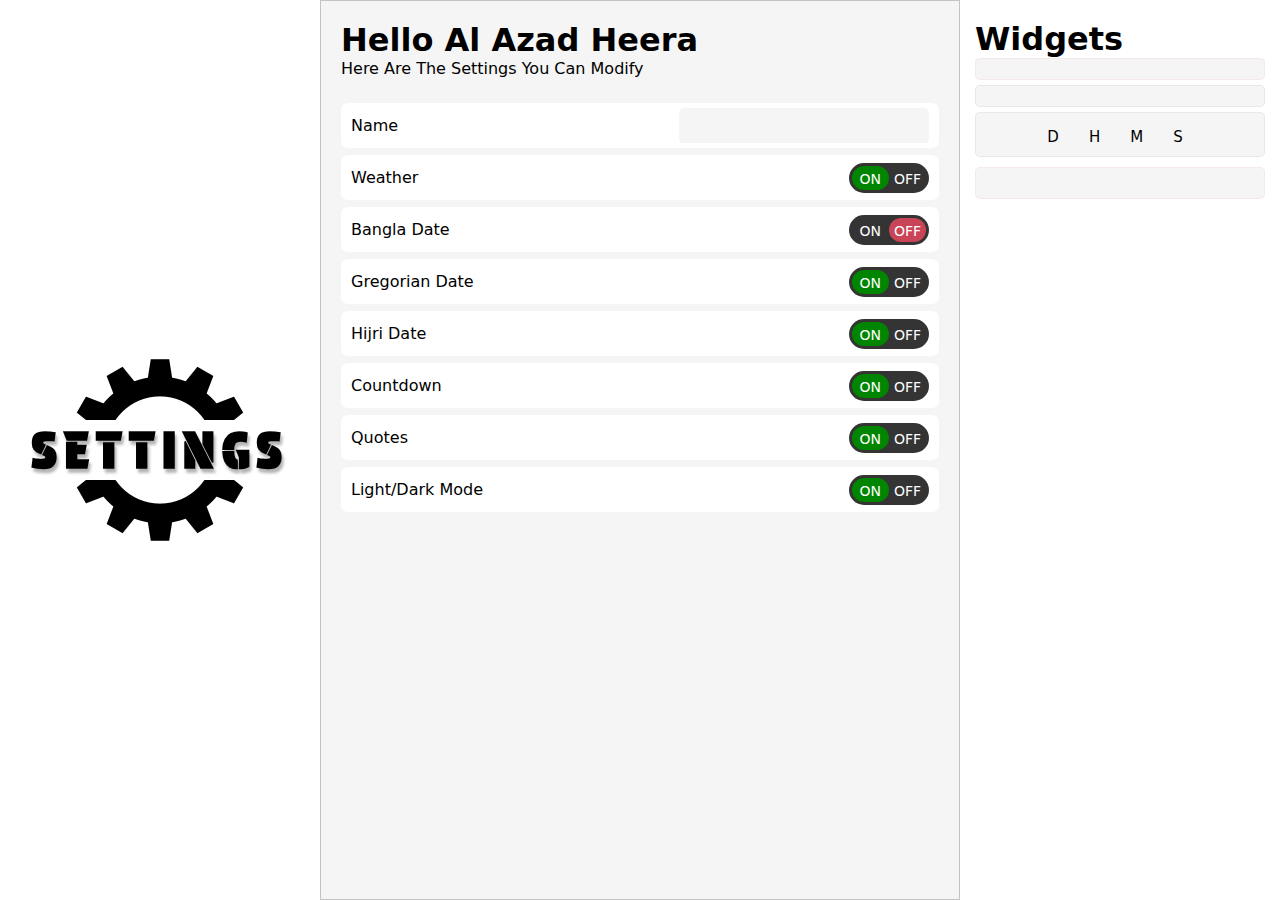
==== settings.html @ 554c00de "Settings Page Added" ====
<!DOCTYPE html>
<html lang="en">

<head>
    <meta charset="UTF-8">
    <meta name="viewport" content="width=device-width, initial-scale=1.0">
    <title>Document</title>
    <link rel="icon" type="image/x-icon"
        href="https://res.cloudinary.com/dqv4l1mkj/image/upload/v1724854253/fav_uyhtz2.png">
    <link href="https://fonts.maateen.me/adorsho-lipi/font.css" rel="stylesheet">
    <link rel="stylesheet" href="assets/css/countdown.css">
    <link rel="stylesheet" href="assets/css/style.css">
    <link rel="stylesheet" href="assets/css/settings.css">
    <link rel="stylesheet" href="assets/css/colors.css">
</head>

<body id="settings-page">
    <div id="left-sidebar">
        <div class="name-box">
            <h1>Settings</h1>
        </div>
    </div>
    <section id="main">
        <div class="sidebar-hidden"></div>
        <div class="dashboard">
            <div class="greetings">
                <div class="greetings-text">
                    <h1>Hello <span class="name">Al Azad Heera</span></h1>
                    <p>Here Are The Settings You Can Modify</p>
                </div>
            </div>
            <div class="task-table">
                <table id="setting-table">
                    <tr>
                        <td class="goal-text">Name</td>
                        <td class="menus" align="right">
                            <ul>
                                <li>
                                    <input id="name-input" type="text" onblur="updateName()">
                                </li>
                            </ul>
                        </td>
                    </tr>
                    <tr>
                        <td class="goal-text">Weather</td>
                        <td class="menus" align="right">
                            <ul>
                                <li>
                                    <input type="checkbox" id="weather-toggle" class="toggleCheckbox" onclick="updateWeather()" />
                                    <label for="weather-toggle" class='toggleContainer'>
                                        <div>ON</div>
                                        <div>OFF</div>
                                    </label>
                                </li>
                            </ul>
                        </td>
                    </tr>
                    <tr>
                        <td class="goal-text">Bangla Date</td>
                        <td class="menus" align="right">
                            <ul>
                                <li>
                                    <input type="checkbox" checked id="bdate-toggle" class="toggleCheckbox" onclick="updateBDate()" />
                                    <label for="bdate-toggle" class='toggleContainer'>
                                        <div>ON</div>
                                        <div>OFF</div>
                                    </label>
                                </li>
                            </ul>
                        </td>
                    </tr>
                    <tr>
                        <td class="goal-text">Gregorian Date</td>
                        <td class="menus" align="right">
                            <ul>
                                <li>
                                    <input type="checkbox" id="gdate-toggle" class="toggleCheckbox" onclick="updateGDate()" />
                                    <label for="gdate-toggle" class='toggleContainer'>
                                        <div>ON</div>
                                        <div>OFF</div>
                                    </label>
                                </li>
                            </ul>
                        </td>
                    </tr>
                    <tr>
                        <td class="goal-text">Hijri Date</td>
                        <td class="menus" align="right">
                            <ul>
                                <li>
                                    <input type="checkbox" id="hdate-toggle" class="toggleCheckbox" onclick="updateHDate()"/>
                                    <label for="hdate-toggle" class='toggleContainer'>
                                        <div>ON</div>
                                        <div>OFF</div>
                                    </label>
                                </li>
                            </ul>
                        </td>
                    </tr>
                    <tr>
                        <td class="goal-text">Countdown</td>
                        <td class="menus" align="right">
                            <ul>
                                <li>
                                    <input type="checkbox" id="cd-toggle" class="toggleCheckbox" onclick="updateCD()" />
                                    <label for="cd-toggle" class='toggleContainer'>
                                        <div>ON</div>
                                        <div>OFF</div>
                                    </label>
                                </li>
                            </ul>
                        </td>
                    </tr>
                    <tr>
                        <td class="goal-text">Quotes</td>
                        <td class="menus" align="right">
                            <ul>
                                <li>
                                    <input type="checkbox" id="q-toggle" class="toggleCheckbox" onclick="updateQuotes()" />
                                    <label for="q-toggle" class='toggleContainer'>
                                        <div>ON</div>
                                        <div>OFF</div>
                                    </label>
                                </li>
                            </ul>
                        </td>
                    </tr>
                    <tr>
                        <td class="goal-text">Light/Dark Mode</td>
                        <td class="menus" align="right">
                            <ul>
                                <li>
                                    <input type="checkbox" id="r-toggle" class="toggleCheckbox" />
                                    <label for="r-toggle" class='toggleContainer'>
                                        <div>ON</div>
                                        <div>OFF</div>
                                    </label>
                                </li>
                            </ul>
                        </td>
                    </tr>
                </table>
            </div>
        </div>
        <div class="sidebar-hidden"></div>
    </section>
    <div id="right-sidebar">
        <div class="name-box">
            <h1>Widgets</h1>
        </div>
        <div id="weather-display"></div>
        <div class="dates">
            <div id="date-gregorian"></div>
            <div id="date-hijri"></div>
            <div id="date-bongabdo"></div>
        </div>
        <div id="count-down-wrapper">
            <div id="countdown">
                <div class="time">
                    <div id="days"></div>
                    <span>D</span>
                </div>
                <div class="time">
                    <div id="hours"></div>
                    <span>H</span>
                </div>
                <div class="time">
                    <div id="minutes"></div>
                    <span>M</span>
                </div>
                <div class="time">
                    <div id="seconds"></div>
                    <span>S</span>
                </div>
            </div>
        </div>
        <div id="quote"></div>
    </div>
    <script src="https://ajax.googleapis.com/ajax/libs/jquery/1.11.2/jquery.min.js"></script>
    <script src="https://resume.nuhil.net/bangla-calendar/jquery.bongabdo.min.js"></script>
    <script src="assets/js/countdown.js"></script>
    <script src="assets/js/script.js"></script>
    <script src="assets//js/settings.js"></script>
</body>

</html>
---- assets/css/countdown.css ----
#countdown {
    display: flex;
}

.time {
    font-size: 30px;
    text-align: center;
    padding: 10px;
    border-radius: 10px;
    margin-right: 10px;
    position: relative;
    overflow: hidden;
}

.time span {
    display: block;
    font-size: 0.5em;
    margin-top: 5px;
}

.fade-out {
    animation: fadeOut 0.3s ease-in-out forwards;
}

.fade-in {
    animation: fadeIn 0.4s ease-in-out forwards;
}

@keyframes fadeOut {
    from {
        opacity: 1;
    }
    to {
        opacity: 0;
    }
}

@keyframes fadeIn {
    from {
        opacity: 0;
    }
    to {
        opacity: 1;
    }
}
---- assets/css/style.css ----
* {
    padding: 0;
    margin: 0;
    box-sizing: border-box;
}

@import url('https://fonts.googleapis.com/css2?family=Barlow+Condensed&display=swap');

body {
    background: #f5f5f5;
    font-family: "Barlow Condensed", system-ui;
    font-weight: 300;
    position: relative;
}

.info{
    color: #275EFE;
}

.warning{
    color: rgb(233, 74, 12);
}

.add-new-item::placeholder{
    font-family: "Barlow Condensed", system-ui;
    color: #000;
}


@supports (-webkit-appearance: none) or (-moz-appearance: none) {
    .checkbox-wrapper-13 input[type=checkbox] {
        --active: #275EFE;
        --active-inner: #fff;
        --focus: 2px rgba(39, 94, 254, .3);
        --border: #BBC1E1;
        --border-hover: #275EFE;
        --background: #fff;
        --disabled: #F6F8FF;
        --disabled-inner: #E1E6F9;
        -webkit-appearance: none;
        -moz-appearance: none;
        height: 21px;
        outline: none;
        display: inline-block;
        vertical-align: top;
        position: relative;
        margin: 0;
        cursor: pointer;
        border: 1px solid var(--bc, var(--border));
        background: var(--b, var(--background));
        transition: background 0.3s, border-color 0.3s, box-shadow 0.2s;
    }

    .checkbox-wrapper-13 input[type=checkbox]:after {
        content: "";
        display: block;
        left: 0;
        top: 0;
        position: absolute;
        transition: transform var(--d-t, 0.3s) var(--d-t-e, ease), opacity var(--d-o, 0.2s);
    }

    .checkbox-wrapper-13 input[type=checkbox]:checked {
        --b: var(--active);
        --bc: var(--active);
        --d-o: .3s;
        --d-t: .6s;
        --d-t-e: cubic-bezier(.2, .85, .32, 1.2);
    }

    .checkbox-wrapper-13 input[type=checkbox]:disabled {
        --b: var(--disabled);
        cursor: not-allowed;
        opacity: 0.9;
    }

    .checkbox-wrapper-13 input[type=checkbox]:disabled:checked {
        --b: var(--disabled-inner);
        --bc: var(--border);
    }

    .checkbox-wrapper-13 input[type=checkbox]:disabled+label {
        cursor: not-allowed;
    }

    .checkbox-wrapper-13 input[type=checkbox]:hover:not(:checked):not(:disabled) {
        --bc: var(--border-hover);
    }

    .checkbox-wrapper-13 input[type=checkbox]:focus {
        box-shadow: 0 0 0 var(--focus);
    }

    .checkbox-wrapper-13 input[type=checkbox]:not(.switch) {
        width: 21px;
    }

    .checkbox-wrapper-13 input[type=checkbox]:not(.switch):after {
        opacity: var(--o, 0);
    }

    .checkbox-wrapper-13 input[type=checkbox]:not(.switch):checked {
        --o: 1;
    }

    .checkbox-wrapper-13 input[type=checkbox]+label {
        display: inline-block;
        vertical-align: middle;
        cursor: pointer;
        margin-left: 4px;
    }

    .checkbox-wrapper-13 input[type=checkbox]:not(.switch) {
        border-radius: 7px;
    }

    .checkbox-wrapper-13 input[type=checkbox]:not(.switch):after {
        width: 5px;
        height: 9px;
        border: 2px solid var(--active-inner);
        border-top: 0;
        border-left: 0;
        left: 7px;
        top: 4px;
        transform: rotate(var(--r, 20deg));
    }

    .checkbox-wrapper-13 input[type=checkbox]:not(.switch):checked {
        --r: 43deg;
    }
}

.checkbox-wrapper-13 * {
    box-sizing: inherit;
}

.checkbox-wrapper-13 *:before,
.checkbox-wrapper-13 *:after {
    box-sizing: inherit;
}


#left-sidebar {
    width: 25vw;
    height: 100vh;

    position: fixed;
    top: 0;
    left: 0;

    background-color: #fff;

    padding: 20px 15px;

}

#right-sidebar {
    width: 25vw;
    height: 100vh;
    position: fixed;
    top: 0;
    right: 0;
    background-color: #fff;
    padding: 20px 15px;
}

.dates{
    text-align: center;
    background-color: #f5f5f5;
    margin: 5px 0;
    padding: 10px;
    border: 1px solid rgb(0 0 0 / 5%);
    border-radius: 5px;
}

#date-bongabdo{
    font-family: 'AdorshoLipi', sans-serif;
}

#weather-display{
    text-transform: capitalize;
    text-align: justify;
    background-color: #f5f5f5;
    padding: 10px 0;
    border: 1px solid rgba(218, 15, 15, 0.05);
    border-radius: 5px;
}

#weather-display img{
    background-color: #48aba2;
    border-radius: 5px;
}

#weather-display table{
    width: 100%;
}

#weather-display .value{
    text-align: center;
}

#weather-display .label{
    font-weight: 400;
}

#count-down-wrapper{
    display: flex;
    justify-content: center;
    align-items: center;
    background-color: #f5f5f5;
    margin: 0;
    border: 1px solid rgb(0 0 0 / 5%);
    border-radius: 5px;
}

#quote {
    padding: 15px;
    background-color: #f5f5f5;
    text-transform: capitalize;
    border: 1px solid rgba(218, 15, 15, 0.05);
    border-radius: 5px;
    margin: 10px 0;
}

nav ul li {
    list-style: none;

    height: 100%;
    width: auto;
    display: flex;
    align-items: center;
    justify-content: space-between;

    padding: 5px 15px;
    margin: 5px 0;

    border-radius: 5px;
    cursor: pointer;
}

.li-active {
    background-color: #f5f5f5;
}

.icon-img {
    height: 100%;
    width: auto;
    display: flex;
    align-items: center;
}

.icon-img img {
    width: 25px;

    margin-right: 5px;
}

nav ul li p {
    display: inline;
}

nav ul li:last-child {
    padding: 10px 0;
}

.task-counter {
    float: right;
    background-color: #f5f5f5;
    padding: 10px;
    height: 25px;
    width: 30px;
    display: flex;
    justify-content: center;
    align-items: center;
    border-radius: 40%;
}

.task-counter img{
    width: 20px;
}

.live-active .task-counter {
    background-color: #fff;
}

.add-new-item {
    width: 100%;
    background-color: #f5f5f5;
    height: 40px;
    border-radius: 15px;
    padding: 0 10px;
    border: none;
}

#category-img{
    display: none;
}

.add-new-category-img{
        width: 25px;
        position: absolute;
        right: 25px;
        cursor: pointer;
}

#main {
    display: flex;
    justify-content: space-between;
    width: 100vw;
}

.sidebar-hidden {
    height: 100vh;
    width: 25vw;
    border-right: 1px solid #00000069;
}

.sidebar {
    height: 100vh;
    width: 20%;
    border-left: 1px solid #00000069;
}

.dashboard {
    width: 50vw;
    min-height: 100vh;
    padding: 20px;
    border: 1px solid #00000034;
    position: relative;
}

.greetings {
    margin-bottom: 25px;
}

#main table{
    width: 100%;
    border-spacing: 0px;
}

#main tr{
    background-color: #ffffff;
    display: block;
    border-radius: 7px;
    margin-bottom: 7px;
    min-height: 40px;
    display: flex;
    align-items: center;
    justify-content:space-between;
    padding: 5px 10px;
}

.due-date {
    background-color: #f5f5f5;
    border-radius: 5px;
    padding: 5px 20px;
    margin-right: 5px;
    display: flex;
    align-items: center;
    justify-content: center;
}

.three-dot{
    background-color: #f5f5f5;
    border-radius: 5px;
    padding: 5px;
    height: 15px;
    position: relative;
    z-index: 9;
    cursor: pointer;
}

.menus{
    transition: width 1s ease;
}

.menus ul li{
    list-style: none;
    display: inline-block;
    cursor: pointer;
}

.menus ul {
    height: 30px;
    display: flex;
    justify-content: end;
    align-items: center;
    overflow: hidden;
}

.menu{
    background-color: #f5f5f5;
    border-radius: 5px;
    padding: 5px 10px;
    height: 15px;
    position: relative;
    left: 225px;
    transition: left 1s ease;
    margin-right: 5px;
    z-index: 0;
}

.menu-icon{
    width: 15px;
}

#edit-form{
    width: 100vw;
    height: 100vh;
    background-color: #00000088;
    border: 1px solid rgba(255, 255, 255, 0.384);
    padding: 15px;
    position:absolute;
    top: 0;
    left: 0;
    z-index: 999999;

    display: flex;
    justify-content: center;
    align-items: center;

    display: none;
}

#edit-form p{
    font-size: 17px;
}

#close-button {
    position: absolute;
    top: 4px;
    right: 4px;
    color: red;
    padding: 3px 8px;
    background: white;
    border-radius: 50%;
    cursor: pointer;
}


.edit-inputs{
    width: 600px;
    background-color: #000000c9;
    color: #fff;
    padding: 25px;
    position: relative;
}

#edit-input-box{
    margin-top: 15px;
}

#edit-input-box input[type="text"]{
    width: 100%;
    height: 30px;
    border-radius: 5px;
    border: none;
    padding: 0 7px;
}

#task-name {
    font-size: 17px;
    font-weight: 400;
}

#add-new-task{
    position: absolute;
    bottom: 25px;
    width: 93%;
}

#add-new-task input{
    background-color: #FFFFFF;
}

#task-categories {
    position: absolute;
    right: 20px;
    top: 6px;
    border: none;
    padding: 5px 15px;
    border-radius: 10px;
}

.cat-img{
    width: 20px;
    margin-right: 7px;
}

.settings-button-div {
    width: 100%;
    height: 40px;
    display: flex;
    justify-content: center;
    align-items: center;
    background: #f5f5f5;
}

.settings-button-div img{
    width: 30px;
}


a.settings-button {
    text-decoration: none;
    color: #000000;
    padding: 5px 25px;
    font-size: 22px;
}
---- assets/css/settings.css ----
/*========================================
|                                        |
            Settings Page
|                                        |
=========================================*/
@import url('https://fonts.googleapis.com/css2?family=Protest+Guerrilla&display=swap');
.toggleContainer {
    position: relative;
    display: grid;
    grid-template-columns: repeat(2, 1fr);
    width: fit-content;
    height: 30px;
    border: 3px solid #343434;
    border-radius: 20px;
    background: #343434;
    font-weight: bold;
    color: #343434;
    cursor: pointer;
  }
  .toggleContainer::before {
    content: '';
    position: absolute;
    width: 50%;
    height: 100%;
    left: 0%;
    border-radius:20px;
    background: rgb(0, 133, 0);
    transition: all 0.3s;
  }
  .toggleCheckbox:checked + .toggleContainer::before {
     left: 50%;
  }
  .toggleContainer div {
    padding: 5px;
    text-align: center;
    z-index: 1;
    font-size: 14px;
    font-weight: 400;
  }
  .toggleCheckbox {
    display: none;
  }
  .toggleCheckbox:checked + .toggleContainer div:first-child{
    color: white;
    transition: color 0.3s;
  }

  .toggleCheckbox:checked + .toggleContainer::before{
    background: rgb(201, 68, 86);
    transition: all 0.3s;
  }

  .toggleCheckbox:checked + .toggleContainer div:last-child{
    color: #ffffff;
    transition: color 0.3s;
  }
  .toggleCheckbox + .toggleContainer div:first-child{
    color: #ffffff;
    transition: color 0.3s;
  }
  .toggleCheckbox + .toggleContainer div:last-child{
    color: white;
    transition: color 0.3s;
  }

#left-sidebar{
    display: flex;
    justify-content: center;
    align-items: center;
}

.menus ul {
    height: 35px;
}

.menus input[type="text"] {
    border: none;
    background-color: #f5f5f5;
    padding: 10px;
    width: 250px;
    font-size: 16px;
    text-align: right;
    border-radius: 7px;
}

.menus input[type="text"]:focus-visible {
    outline: -webkit-focus-ring-color auto 0px;
}

#left-sidebar .name-box{
    font-family: "Protest Guerrilla", sans-serif;
    letter-spacing: 7px;
    text-transform: uppercase;
    font-size: 25px;

    width: 100%;
    height: 300px;
    background: url(../images/settings.png);
    display: flex;
    justify-content: center;
    align-items: center;
    background-repeat: no-repeat;
    background-size: auto;
    background-position: center center;
}

#left-sidebar .name-box h1{
    text-shadow: 2px 4px 3px rgba(0,0,0,0.3);
    background: #ffffff;
    animation: stretch 2s  0s infinite alternate;
}

@keyframes stretch {
    from {letter-spacing: 5px;}
    to {letter-spacing: 10px;}
  }
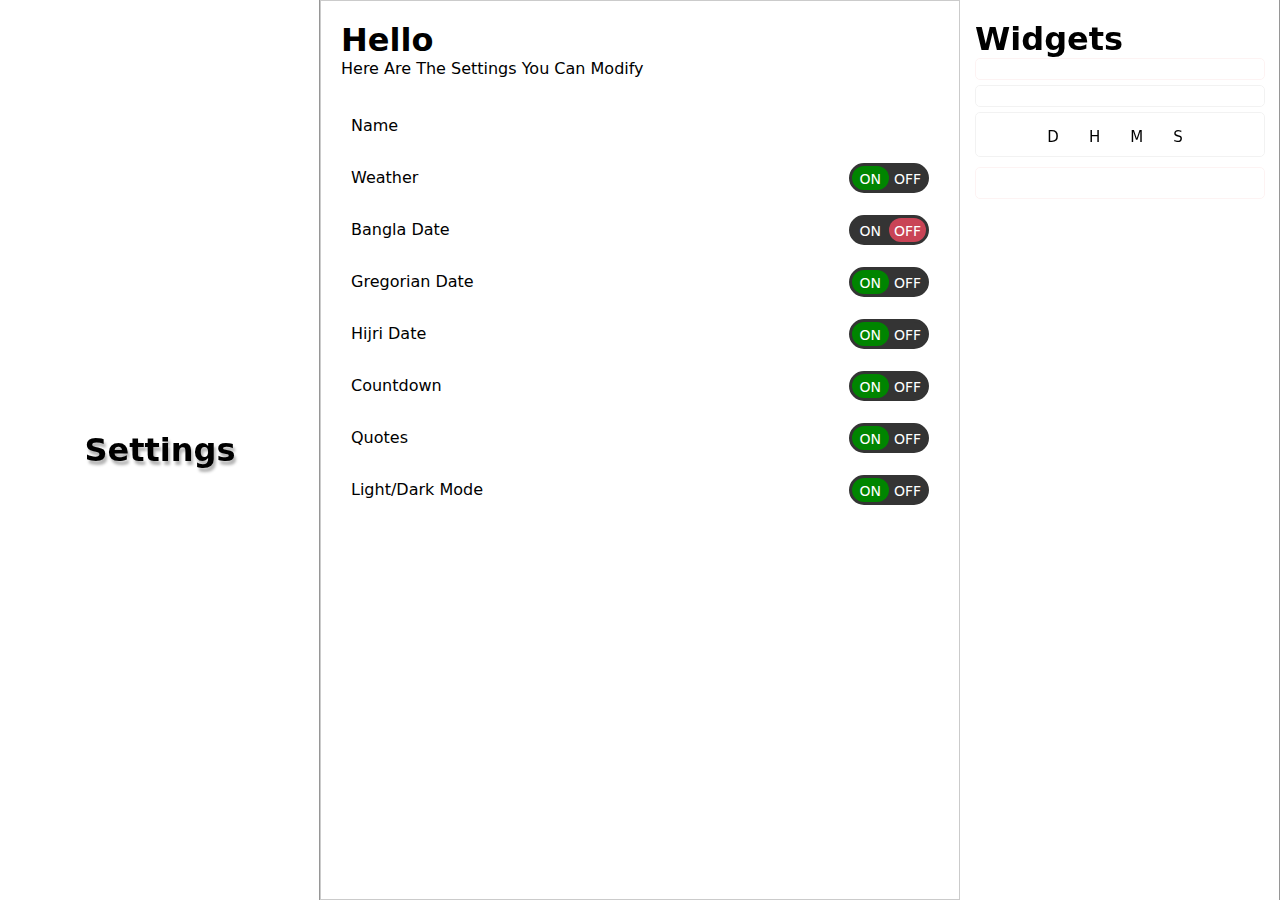
==== commit 81fa9b0e: "99.99% completed" ====
--- a/settings.html
+++ b/settings.html
@@ -9,9 +9,9 @@
         href="https://res.cloudinary.com/dqv4l1mkj/image/upload/v1724854253/fav_uyhtz2.png">
     <link href="https://fonts.maateen.me/adorsho-lipi/font.css" rel="stylesheet">
     <link rel="stylesheet" href="assets/css/countdown.css">
+    <link rel="stylesheet" id="rmode">
     <link rel="stylesheet" href="assets/css/style.css">
     <link rel="stylesheet" href="assets/css/settings.css">
-    <link rel="stylesheet" href="assets/css/colors.css">
 </head>
 
 <body id="settings-page">
@@ -25,7 +25,7 @@
         <div class="dashboard">
             <div class="greetings">
                 <div class="greetings-text">
-                    <h1>Hello <span class="name">Al Azad Heera</span></h1>
+                    <h1>Hello <span id="name" class="name"></span></h1>
                     <p>Here Are The Settings You Can Modify</p>
                 </div>
             </div>
@@ -130,7 +130,7 @@
                         <td class="menus" align="right">
                             <ul>
                                 <li>
-                                    <input type="checkbox" id="r-toggle" class="toggleCheckbox" />
+                                    <input type="checkbox" id="r-toggle" class="toggleCheckbox" onclick="updateDarkMode()" />
                                     <label for="r-toggle" class='toggleContainer'>
                                         <div>ON</div>
                                         <div>OFF</div>
--- a/assets/css/style.css
+++ b/assets/css/style.css
@@ -7,7 +7,7 @@
 @import url('https://fonts.googleapis.com/css2?family=Barlow+Condensed&display=swap');
 
 body {
-    background: #f5f5f5;
+    background: var(--secondary);
     font-family: "Barlow Condensed", system-ui;
     font-weight: 300;
     position: relative;
@@ -23,7 +23,7 @@
 
 .add-new-item::placeholder{
     font-family: "Barlow Condensed", system-ui;
-    color: #000;
+    color: var(--text-color);
 }
 
 
@@ -148,7 +148,7 @@
     top: 0;
     left: 0;
 
-    background-color: #fff;
+    background-color: var(--primary);
 
     padding: 20px 15px;
 
@@ -160,17 +160,18 @@
     position: fixed;
     top: 0;
     right: 0;
-    background-color: #fff;
+    background-color: var(--primary);
     padding: 20px 15px;
 }
 
 .dates{
     text-align: center;
-    background-color: #f5f5f5;
+    background-color: var(--secondary);
     margin: 5px 0;
     padding: 10px;
     border: 1px solid rgb(0 0 0 / 5%);
     border-radius: 5px;
+    color: var(--text-color);
 }
 
 #date-bongabdo{
@@ -180,10 +181,11 @@
 #weather-display{
     text-transform: capitalize;
     text-align: justify;
-    background-color: #f5f5f5;
+    background-color: var(--secondary);
     padding: 10px 0;
     border: 1px solid rgba(218, 15, 15, 0.05);
     border-radius: 5px;
+    color: var(--text-color);
 }
 
 #weather-display img{
@@ -207,7 +209,8 @@
     display: flex;
     justify-content: center;
     align-items: center;
-    background-color: #f5f5f5;
+    background-color: var(--secondary);
+    color: var(--text-color);
     margin: 0;
     border: 1px solid rgb(0 0 0 / 5%);
     border-radius: 5px;
@@ -215,7 +218,8 @@
 
 #quote {
     padding: 15px;
-    background-color: #f5f5f5;
+    background-color: var(--secondary);
+    color: var(--text-color);
     text-transform: capitalize;
     border: 1px solid rgba(218, 15, 15, 0.05);
     border-radius: 5px;
@@ -224,7 +228,7 @@
 
 nav ul li {
     list-style: none;
-
+    color: var(--text-color);
     height: 100%;
     width: auto;
     display: flex;
@@ -239,7 +243,8 @@
 }
 
 .li-active {
-    background-color: #f5f5f5;
+    background-color: var(--secondary);
+    color: var(--text-color);
 }
 
 .icon-img {
@@ -265,7 +270,8 @@
 
 .task-counter {
     float: right;
-    background-color: #f5f5f5;
+    background-color: var(--secondary);
+    color: var(--text-color);
     padding: 10px;
     height: 25px;
     width: 30px;
@@ -285,7 +291,8 @@
 
 .add-new-item {
     width: 100%;
-    background-color: #f5f5f5;
+    background-color: var(--secondary);
+    color: var(--text-color);
     height: 40px;
     border-radius: 15px;
     padding: 0 10px;
@@ -331,6 +338,7 @@
 
 .greetings {
     margin-bottom: 25px;
+    color: var(--text-color);
 }
 
 #main table{
@@ -339,7 +347,8 @@
 }
 
 #main tr{
-    background-color: #ffffff;
+    background-color: var(--primary);
+    color: var(--text-color);
     display: block;
     border-radius: 7px;
     margin-bottom: 7px;
@@ -351,7 +360,8 @@
 }
 
 .due-date {
-    background-color: #f5f5f5;
+    background-color: var(--secondary);
+    color: var(--text-color);
     border-radius: 5px;
     padding: 5px 20px;
     margin-right: 5px;
@@ -361,7 +371,8 @@
 }
 
 .three-dot{
-    background-color: #f5f5f5;
+    background-color: var(--secondary);
+    color: var(--text-color);
     border-radius: 5px;
     padding: 5px;
     height: 15px;
@@ -389,7 +400,8 @@
 }
 
 .menu{
-    background-color: #f5f5f5;
+    background-color: var(--secondary);
+    color: var(--text-color);
     border-radius: 5px;
     padding: 5px 10px;
     height: 15px;
@@ -470,7 +482,11 @@
 }
 
 #add-new-task input{
-    background-color: #FFFFFF;
+    background-color: var(--primary);
+}
+
+::placeholder{
+    color: var(--text-color);
 }
 
 #task-categories {
@@ -493,7 +509,8 @@
     display: flex;
     justify-content: center;
     align-items: center;
-    background: #f5f5f5;
+    background: var(--secondary);
+    color: var(--text-color);
 }
 
 .settings-button-div img{
@@ -506,7 +523,12 @@
     color: #000000;
     padding: 5px 25px;
     font-size: 22px;
-}
-
-
-
+    color: var(--text-color);
+}
+
+.name-box{
+    color: var(--text-color);
+}
+
+
+
--- a/assets/css/settings.css
+++ b/assets/css/settings.css
@@ -75,39 +75,24 @@
 
 .menus input[type="text"] {
     border: none;
-    background-color: #f5f5f5;
+    background-color: var(--secondary);
     padding: 10px;
     width: 250px;
     font-size: 16px;
     text-align: right;
     border-radius: 7px;
+    color: var(--text-color);
 }
 
 .menus input[type="text"]:focus-visible {
     outline: -webkit-focus-ring-color auto 0px;
 }
 
-#left-sidebar .name-box{
-    font-family: "Protest Guerrilla", sans-serif;
-    letter-spacing: 7px;
-    text-transform: uppercase;
-    font-size: 25px;
-
-    width: 100%;
-    height: 300px;
-    background: url(../images/settings.png);
-    display: flex;
-    justify-content: center;
-    align-items: center;
-    background-repeat: no-repeat;
-    background-size: auto;
-    background-position: center center;
-}
-
 #left-sidebar .name-box h1{
     text-shadow: 2px 4px 3px rgba(0,0,0,0.3);
-    background: #ffffff;
+    background: var(--primary);
     animation: stretch 2s  0s infinite alternate;
+    color: var(--text-color);
 }
 
 @keyframes stretch {
